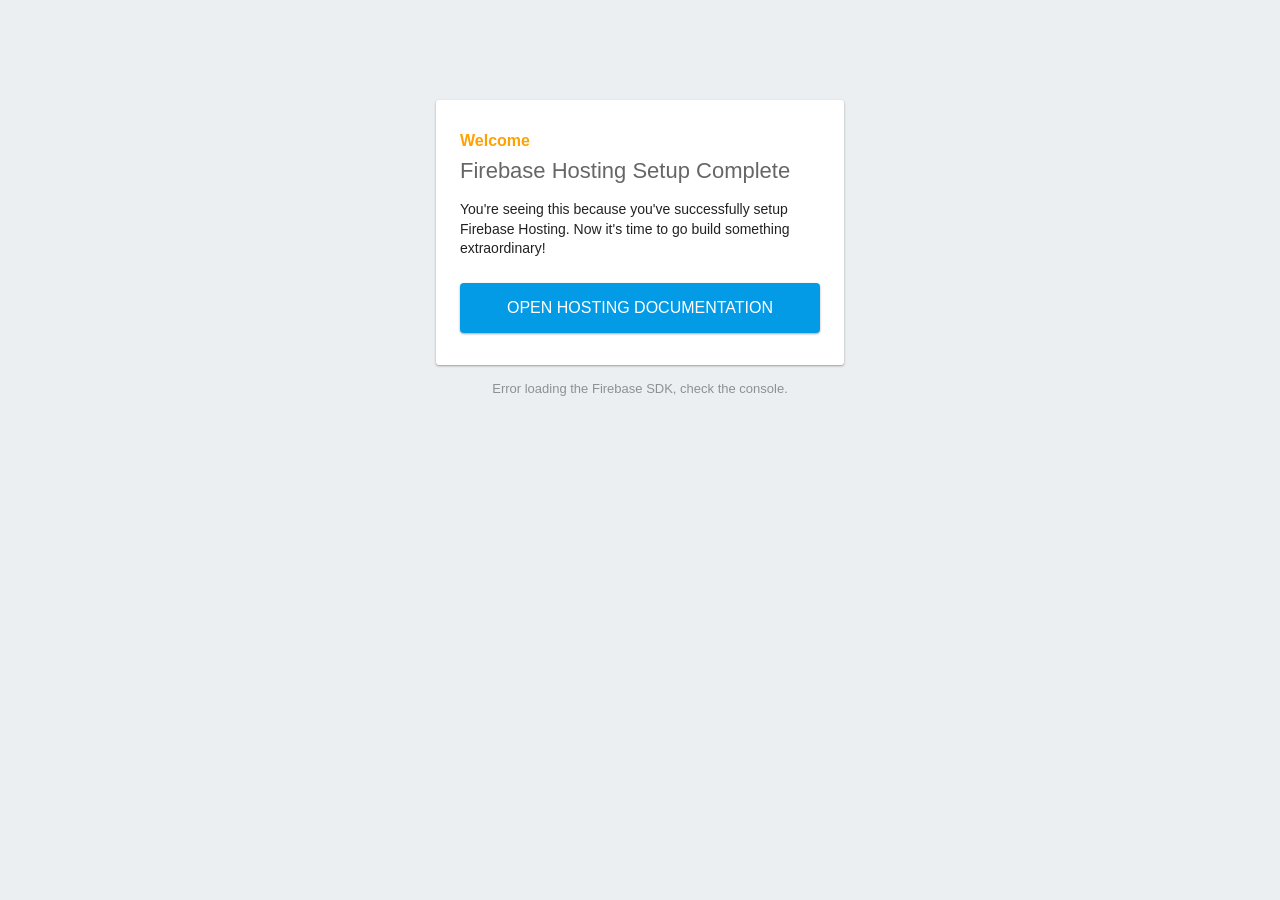
==== public/index.html @ 3b937385 "Setup Firebase hosting and CI/CD workflow" ====
<!DOCTYPE html>
<html>
  <head>
    <meta charset="utf-8">
    <meta name="viewport" content="width=device-width, initial-scale=1">
    <title>Welcome to Firebase Hosting</title>

    <!-- update the version number as needed -->
    <script defer src="/__/firebase/12.7.0/firebase-app-compat.js"></script>
    <!-- include only the Firebase features as you need -->
    <script defer src="/__/firebase/12.7.0/firebase-auth-compat.js"></script>
    <script defer src="/__/firebase/12.7.0/firebase-database-compat.js"></script>
    <script defer src="/__/firebase/12.7.0/firebase-firestore-compat.js"></script>
    <script defer src="/__/firebase/12.7.0/firebase-functions-compat.js"></script>
    <script defer src="/__/firebase/12.7.0/firebase-messaging-compat.js"></script>
    <script defer src="/__/firebase/12.7.0/firebase-storage-compat.js"></script>
    <script defer src="/__/firebase/12.7.0/firebase-analytics-compat.js"></script>
    <script defer src="/__/firebase/12.7.0/firebase-remote-config-compat.js"></script>
    <script defer src="/__/firebase/12.7.0/firebase-performance-compat.js"></script>
    <!-- 
      initialize the SDK after all desired features are loaded, set useEmulator to false
      to avoid connecting the SDK to running emulators.
    -->
    <script defer src="/__/firebase/init.js?useEmulator=true"></script>

    <style media="screen">
      body { background: #ECEFF1; color: rgba(0,0,0,0.87); font-family: Roboto, Helvetica, Arial, sans-serif; margin: 0; padding: 0; }
      #message { background: white; max-width: 360px; margin: 100px auto 16px; padding: 32px 24px; border-radius: 3px; }
      #message h2 { color: #ffa100; font-weight: bold; font-size: 16px; margin: 0 0 8px; }
      #message h1 { font-size: 22px; font-weight: 300; color: rgba(0,0,0,0.6); margin: 0 0 16px;}
      #message p { line-height: 140%; margin: 16px 0 24px; font-size: 14px; }
      #message a { display: block; text-align: center; background: #039be5; text-transform: uppercase; text-decoration: none; color: white; padding: 16px; border-radius: 4px; }
      #message, #message a { box-shadow: 0 1px 3px rgba(0,0,0,0.12), 0 1px 2px rgba(0,0,0,0.24); }
      #load { color: rgba(0,0,0,0.4); text-align: center; font-size: 13px; }
      @media (max-width: 600px) {
        body, #message { margin-top: 0; background: white; box-shadow: none; }
        body { border-top: 16px solid #ffa100; }
      }
    </style>
  </head>
  <body>
    <div id="message">
      <h2>Welcome</h2>
      <h1>Firebase Hosting Setup Complete</h1>
      <p>You're seeing this because you've successfully setup Firebase Hosting. Now it's time to go build something extraordinary!</p>
      <a target="_blank" href="https://firebase.google.com/docs/hosting/">Open Hosting Documentation</a>
    </div>
    <p id="load">Firebase SDK Loading&hellip;</p>

    <script>
      document.addEventListener('DOMContentLoaded', function() {
        const loadEl = document.querySelector('#load');
        // // 🔥🔥🔥🔥🔥🔥🔥🔥🔥🔥🔥🔥🔥🔥🔥🔥🔥🔥🔥🔥🔥🔥🔥🔥🔥🔥🔥🔥🔥🔥🔥
        // // The Firebase SDK is initialized and available here!
        //
        // firebase.auth().onAuthStateChanged(user => { });
        // firebase.database().ref('/path/to/ref').on('value', snapshot => { });
        // firebase.firestore().doc('/foo/bar').get().then(() => { });
        // firebase.functions().httpsCallable('yourFunction')().then(() => { });
        // firebase.messaging().requestPermission().then(() => { });
        // firebase.storage().ref('/path/to/ref').getDownloadURL().then(() => { });
        // firebase.analytics(); // call to activate
        // firebase.analytics().logEvent('tutorial_completed');
        // firebase.performance(); // call to activate
        //
        // // 🔥🔥🔥🔥🔥🔥🔥🔥🔥🔥🔥🔥🔥🔥🔥🔥🔥🔥🔥🔥🔥🔥🔥🔥🔥🔥🔥🔥🔥🔥🔥

        try {
          let app = firebase.app();
          let features = [
            'auth', 
            'database', 
            'firestore',
            'functions',
            'messaging', 
            'storage', 
            'analytics', 
            'remoteConfig',
            'performance',
          ].filter(feature => typeof app[feature] === 'function');
          loadEl.textContent = `Firebase SDK loaded with ${features.join(', ')}`;
        } catch (e) {
          console.error(e);
          loadEl.textContent = 'Error loading the Firebase SDK, check the console.';
        }
      });
    </script>
  </body>
</html>
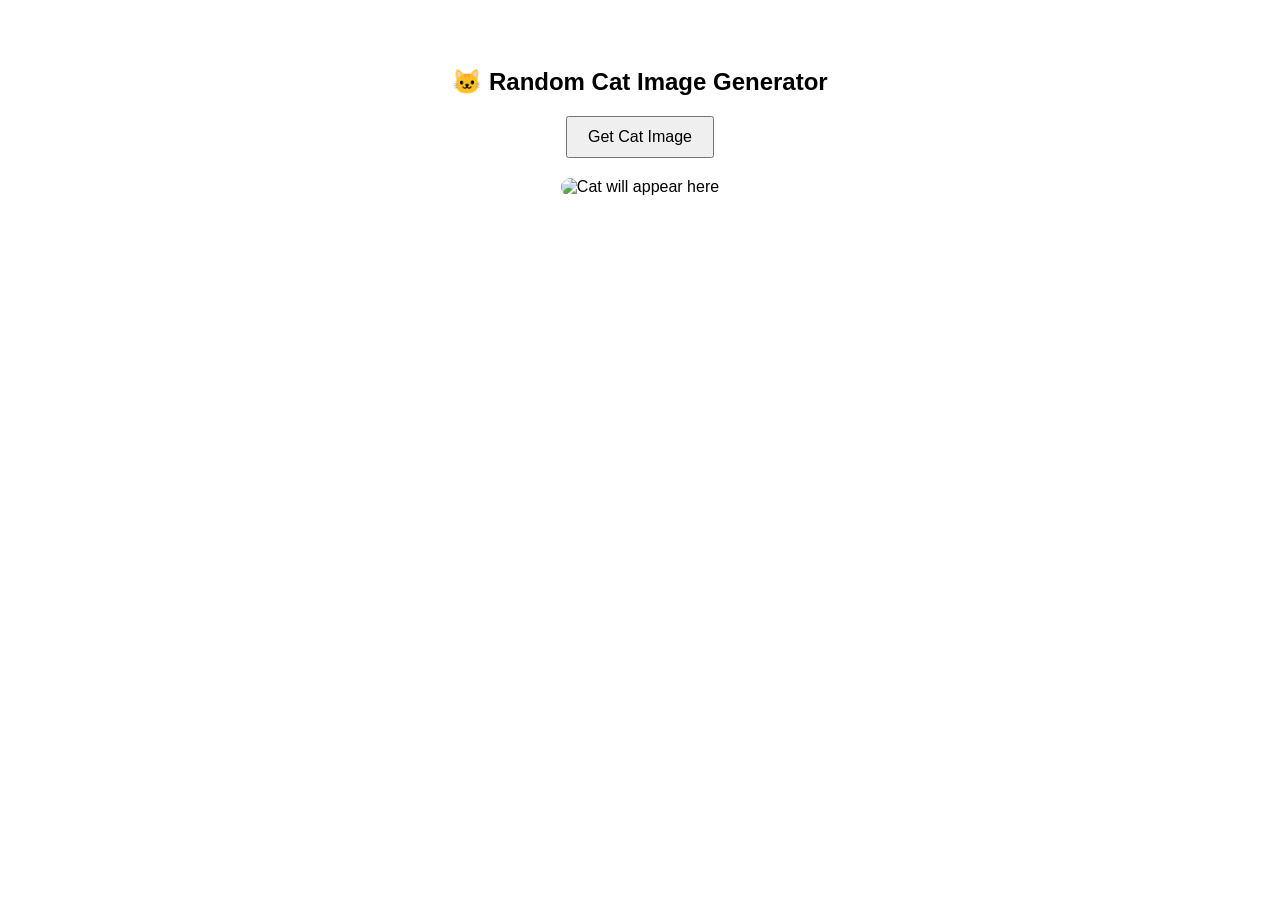
==== commit b5724d5e: "update" ====
--- a/public/index.html
+++ b/public/index.html
@@ -1,89 +1,38 @@
 <!DOCTYPE html>
-<html>
-  <head>
-    <meta charset="utf-8">
-    <meta name="viewport" content="width=device-width, initial-scale=1">
-    <title>Welcome to Firebase Hosting</title>
+<html lang="en">
+<head>
+  <meta charset="UTF-8" />
+  <title>Random Cat Image</title>
 
-    <!-- update the version number as needed -->
-    <script defer src="/__/firebase/12.7.0/firebase-app-compat.js"></script>
-    <!-- include only the Firebase features as you need -->
-    <script defer src="/__/firebase/12.7.0/firebase-auth-compat.js"></script>
-    <script defer src="/__/firebase/12.7.0/firebase-database-compat.js"></script>
-    <script defer src="/__/firebase/12.7.0/firebase-firestore-compat.js"></script>
-    <script defer src="/__/firebase/12.7.0/firebase-functions-compat.js"></script>
-    <script defer src="/__/firebase/12.7.0/firebase-messaging-compat.js"></script>
-    <script defer src="/__/firebase/12.7.0/firebase-storage-compat.js"></script>
-    <script defer src="/__/firebase/12.7.0/firebase-analytics-compat.js"></script>
-    <script defer src="/__/firebase/12.7.0/firebase-remote-config-compat.js"></script>
-    <script defer src="/__/firebase/12.7.0/firebase-performance-compat.js"></script>
-    <!-- 
-      initialize the SDK after all desired features are loaded, set useEmulator to false
-      to avoid connecting the SDK to running emulators.
-    -->
-    <script defer src="/__/firebase/init.js?useEmulator=true"></script>
+  <style>
+    body {
+      text-align: center;
+      font-family: Arial, sans-serif;
+      padding: 40px;
+    }
+    button {
+      padding: 10px 20px;
+      font-size: 16px;
+      cursor: pointer;
+    }
+    img {
+      margin-top: 20px;
+      max-width: 300px;
+      border-radius: 10px;
+    }
+  </style>
+</head>
+<body>
 
-    <style media="screen">
-      body { background: #ECEFF1; color: rgba(0,0,0,0.87); font-family: Roboto, Helvetica, Arial, sans-serif; margin: 0; padding: 0; }
-      #message { background: white; max-width: 360px; margin: 100px auto 16px; padding: 32px 24px; border-radius: 3px; }
-      #message h2 { color: #ffa100; font-weight: bold; font-size: 16px; margin: 0 0 8px; }
-      #message h1 { font-size: 22px; font-weight: 300; color: rgba(0,0,0,0.6); margin: 0 0 16px;}
-      #message p { line-height: 140%; margin: 16px 0 24px; font-size: 14px; }
-      #message a { display: block; text-align: center; background: #039be5; text-transform: uppercase; text-decoration: none; color: white; padding: 16px; border-radius: 4px; }
-      #message, #message a { box-shadow: 0 1px 3px rgba(0,0,0,0.12), 0 1px 2px rgba(0,0,0,0.24); }
-      #load { color: rgba(0,0,0,0.4); text-align: center; font-size: 13px; }
-      @media (max-width: 600px) {
-        body, #message { margin-top: 0; background: white; box-shadow: none; }
-        body { border-top: 16px solid #ffa100; }
-      }
-    </style>
-  </head>
-  <body>
-    <div id="message">
-      <h2>Welcome</h2>
-      <h1>Firebase Hosting Setup Complete</h1>
-      <p>You're seeing this because you've successfully setup Firebase Hosting. Now it's time to go build something extraordinary!</p>
-      <a target="_blank" href="https://firebase.google.com/docs/hosting/">Open Hosting Documentation</a>
-    </div>
-    <p id="load">Firebase SDK Loading&hellip;</p>
+  <h2>🐱 Random Cat Image Generator</h2>
 
-    <script>
-      document.addEventListener('DOMContentLoaded', function() {
-        const loadEl = document.querySelector('#load');
-        // // 🔥🔥🔥🔥🔥🔥🔥🔥🔥🔥🔥🔥🔥🔥🔥🔥🔥🔥🔥🔥🔥🔥🔥🔥🔥🔥🔥🔥🔥🔥🔥
-        // // The Firebase SDK is initialized and available here!
-        //
-        // firebase.auth().onAuthStateChanged(user => { });
-        // firebase.database().ref('/path/to/ref').on('value', snapshot => { });
-        // firebase.firestore().doc('/foo/bar').get().then(() => { });
-        // firebase.functions().httpsCallable('yourFunction')().then(() => { });
-        // firebase.messaging().requestPermission().then(() => { });
-        // firebase.storage().ref('/path/to/ref').getDownloadURL().then(() => { });
-        // firebase.analytics(); // call to activate
-        // firebase.analytics().logEvent('tutorial_completed');
-        // firebase.performance(); // call to activate
-        //
-        // // 🔥🔥🔥🔥🔥🔥🔥🔥🔥🔥🔥🔥🔥🔥🔥🔥🔥🔥🔥🔥🔥🔥🔥🔥🔥🔥🔥🔥🔥🔥🔥
+  <button id="catBtn">Get Cat Image</button>
 
-        try {
-          let app = firebase.app();
-          let features = [
-            'auth', 
-            'database', 
-            'firestore',
-            'functions',
-            'messaging', 
-            'storage', 
-            'analytics', 
-            'remoteConfig',
-            'performance',
-          ].filter(feature => typeof app[feature] === 'function');
-          loadEl.textContent = `Firebase SDK loaded with ${features.join(', ')}`;
-        } catch (e) {
-          console.error(e);
-          loadEl.textContent = 'Error loading the Firebase SDK, check the console.';
-        }
-      });
-    </script>
-  </body>
+  <br />
+
+  <img id="catImg" alt="Cat will appear here" />
+
+  <!-- External JS -->
+  <script src="script.js"></script>
+</body>
 </html>
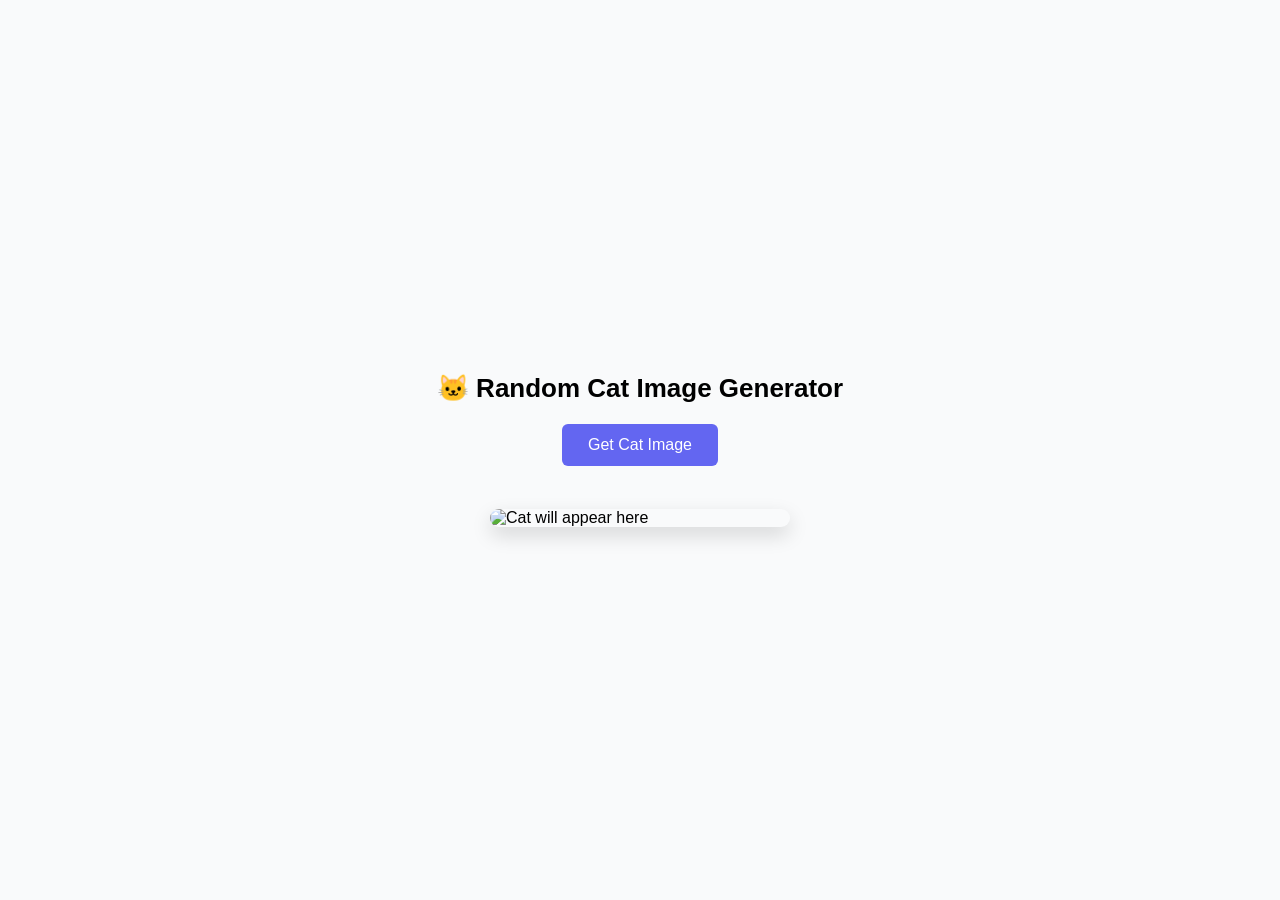
==== commit 4096e38e: "add external css styling" ====
--- a/public/index.html
+++ b/public/index.html
@@ -3,25 +3,9 @@
 <head>
   <meta charset="UTF-8" />
   <title>Random Cat Image</title>
+  <link rel="stylesheet" href="style.css" />
+</head>
 
-  <style>
-    body {
-      text-align: center;
-      font-family: Arial, sans-serif;
-      padding: 40px;
-    }
-    button {
-      padding: 10px 20px;
-      font-size: 16px;
-      cursor: pointer;
-    }
-    img {
-      margin-top: 20px;
-      max-width: 300px;
-      border-radius: 10px;
-    }
-  </style>
-</head>
 <body>
 
   <h2>🐱 Random Cat Image Generator</h2>
--- a/public/style.css
+++ b/public/style.css
@@ -0,0 +1,65 @@
+/* Reset */
+* {
+  margin: 0;
+  padding: 0;
+  box-sizing: border-box;
+}
+
+/* Page layout */
+body {
+  min-height: 100vh;
+  display: flex;
+  flex-direction: column;
+  justify-content: center;
+  align-items: center;
+  font-family: Arial, Helvetica, sans-serif;
+  background: #f9fafb;
+  padding: 40px;
+}
+
+/* Heading */
+h2 {
+  font-size: 26px;
+  margin-bottom: 20px;
+}
+
+/* Button */
+button {
+  padding: 12px 26px;
+  font-size: 16px;
+  cursor: pointer;
+  background-color: #6366f1;
+  color: #ffffff;
+  border: none;
+  border-radius: 6px;
+  transition: background-color 0.3s ease, transform 0.2s ease;
+}
+
+button:hover {
+  background-color: #4f46e5;
+  transform: translateY(-2px);
+}
+
+button:active {
+  transform: scale(0.98);
+}
+
+/* Image */
+img {
+  margin-top: 25px;
+  max-width: 300px;
+  width: 100%;
+  border-radius: 12px;
+  box-shadow: 0 8px 20px rgba(0, 0, 0, 0.15);
+}
+
+/* Small screens */
+@media (max-width: 480px) {
+  h2 {
+    font-size: 22px;
+  }
+
+  button {
+    width: 100%;
+  }
+}
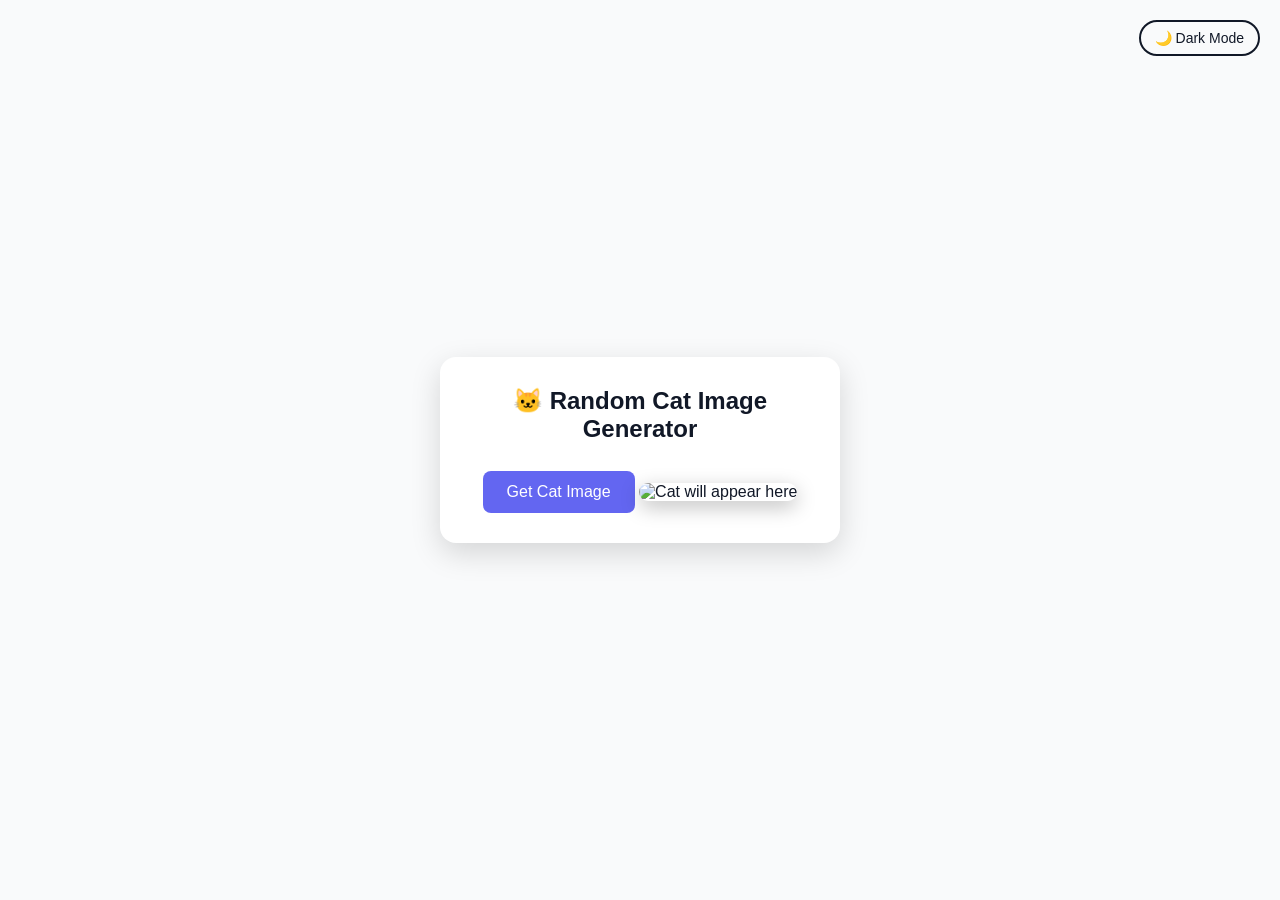
==== commit b13cb7c2: "add dark mode UI and improved design" ====
--- a/public/index.html
+++ b/public/index.html
@@ -3,20 +3,24 @@
 <head>
   <meta charset="UTF-8" />
   <title>Random Cat Image</title>
+
   <link rel="stylesheet" href="style.css" />
 </head>
-
 <body>
 
-  <h2>🐱 Random Cat Image Generator</h2>
+  <!-- Theme Toggle -->
+  <button id="themeToggle" class="theme-toggle">
+    🌙 Dark Mode
+  </button>
 
-  <button id="catBtn">Get Cat Image</button>
+  <div class="container">
+    <h2>🐱 Random Cat Image Generator</h2>
 
-  <br />
+    <button id="catBtn">Get Cat Image</button>
 
-  <img id="catImg" alt="Cat will appear here" />
+    <img id="catImg" alt="Cat will appear here" />
+  </div>
 
-  <!-- External JS -->
   <script src="script.js"></script>
 </body>
 </html>
--- a/public/style.css
+++ b/public/style.css
@@ -1,3 +1,21 @@
+/* CSS Variables */
+:root {
+  --bg-color: #f9fafb;
+  --text-color: #111827;
+  --card-bg: #ffffff;
+  --btn-bg: #6366f1;
+  --btn-hover: #4f46e5;
+}
+
+/* Dark theme */
+body.dark {
+  --bg-color: #0f172a;
+  --text-color: #e5e7eb;
+  --card-bg: #1e293b;
+  --btn-bg: #22c55e;
+  --btn-hover: #16a34a;
+}
+
 /* Reset */
 * {
   margin: 0;
@@ -5,61 +23,77 @@
   box-sizing: border-box;
 }
 
-/* Page layout */
+/* Body */
 body {
   min-height: 100vh;
+  font-family: Arial, Helvetica, sans-serif;
+  background-color: var(--bg-color);
+  color: var(--text-color);
   display: flex;
-  flex-direction: column;
   justify-content: center;
   align-items: center;
-  font-family: Arial, Helvetica, sans-serif;
-  background: #f9fafb;
-  padding: 40px;
+  padding: 20px;
+  transition: background-color 0.3s, color 0.3s;
+}
+
+/* Container */
+.container {
+  background-color: var(--card-bg);
+  padding: 30px;
+  border-radius: 16px;
+  text-align: center;
+  box-shadow: 0 10px 30px rgba(0,0,0,0.15);
+  width: 100%;
+  max-width: 400px;
+  transition: background-color 0.3s;
 }
 
 /* Heading */
 h2 {
-  font-size: 26px;
   margin-bottom: 20px;
+  font-size: 24px;
 }
 
-/* Button */
+/* Buttons */
 button {
-  padding: 12px 26px;
+  padding: 12px 24px;
   font-size: 16px;
   cursor: pointer;
-  background-color: #6366f1;
+  background-color: var(--btn-bg);
   color: #ffffff;
   border: none;
-  border-radius: 6px;
-  transition: background-color 0.3s ease, transform 0.2s ease;
+  border-radius: 8px;
+  transition: background-color 0.3s, transform 0.2s;
 }
 
 button:hover {
-  background-color: #4f46e5;
+  background-color: var(--btn-hover);
   transform: translateY(-2px);
-}
-
-button:active {
-  transform: scale(0.98);
 }
 
 /* Image */
 img {
-  margin-top: 25px;
-  max-width: 300px;
-  width: 100%;
+  margin-top: 20px;
+  max-width: 100%;
   border-radius: 12px;
-  box-shadow: 0 8px 20px rgba(0, 0, 0, 0.15);
+  box-shadow: 0 6px 20px rgba(0,0,0,0.25);
 }
 
-/* Small screens */
-@media (max-width: 480px) {
-  h2 {
-    font-size: 22px;
-  }
+/* Theme Toggle */
+.theme-toggle {
+  position: fixed;
+  top: 20px;
+  right: 20px;
+  background-color: transparent;
+  color: var(--text-color);
+  border: 2px solid var(--text-color);
+  padding: 8px 14px;
+  border-radius: 20px;
+  font-size: 14px;
+}
 
-  button {
-    width: 100%;
-  }
+.theme-toggle:hover {
+  background-color: var(--text-color);
+  color: var(--bg-color);
 }
+
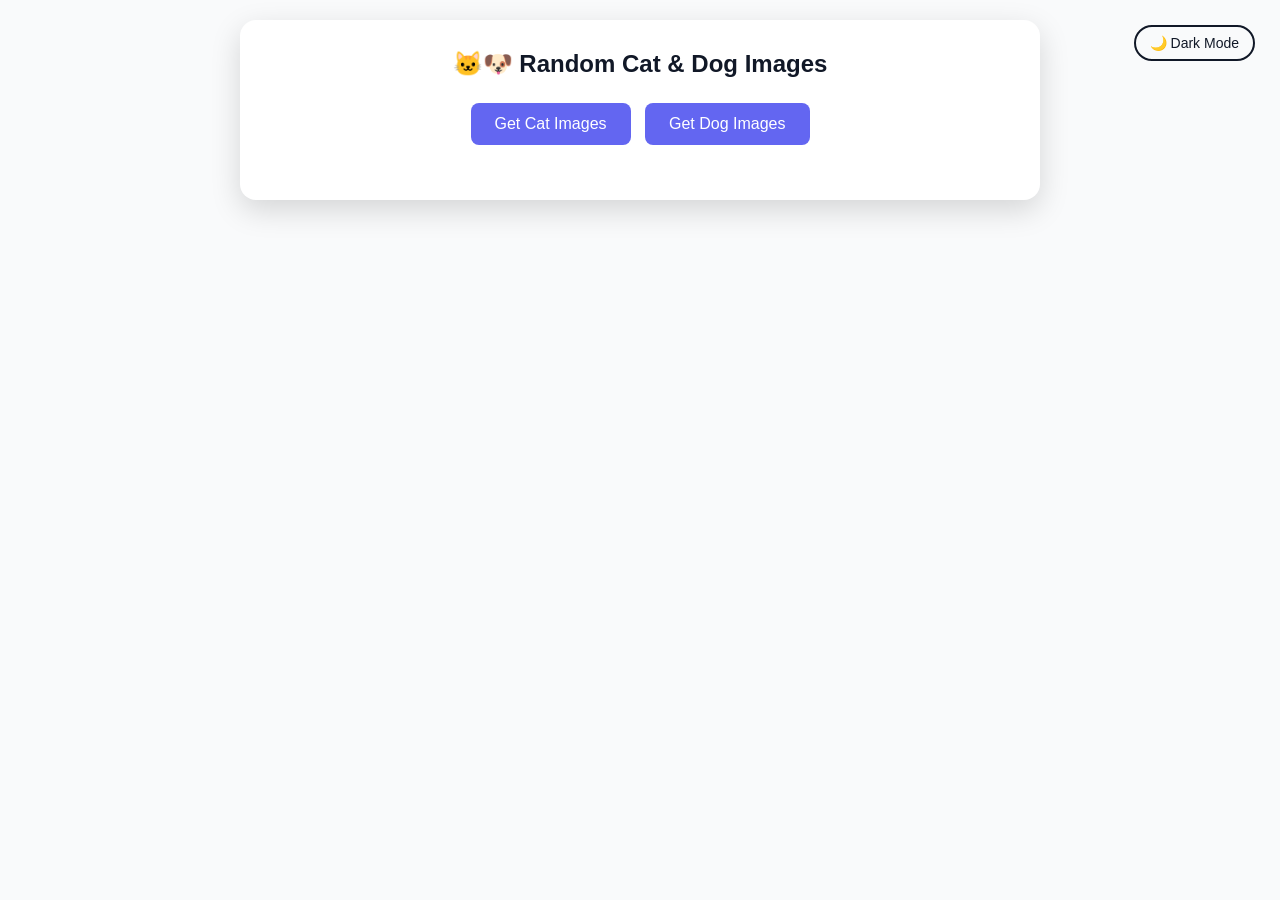
==== commit 5ed601a9: "added the dong api" ====
--- a/public/index.html
+++ b/public/index.html
@@ -2,25 +2,29 @@
 <html lang="en">
 <head>
   <meta charset="UTF-8" />
-  <title>Random Cat Image</title>
-
+  <meta name="viewport" content="width=device-width, initial-scale=1.0" />
+  <title>Random Cat & Dog Images</title>
   <link rel="stylesheet" href="style.css" />
 </head>
 <body>
 
   <!-- Theme Toggle -->
-  <button id="themeToggle" class="theme-toggle">
-    🌙 Dark Mode
-  </button>
+  <button id="themeToggle" class="theme-toggle">🌙 Dark Mode</button>
 
   <div class="container">
-    <h2>🐱 Random Cat Image Generator</h2>
+    <h2>🐱🐶 Random Cat & Dog Images</h2>
 
-    <button id="catBtn">Get Cat Image</button>
+    <div class="buttons">
+      <button id="catBtn">Get Cat Images</button>
+      <button id="dogBtn">Get Dog Images</button>
+    </div>
 
-    <img id="catImg" alt="Cat will appear here" />
+    <div class="image-grid" id="imageGrid">
+      <!-- Images will appear here -->
+    </div>
   </div>
 
   <script src="script.js"></script>
 </body>
 </html>
+
--- a/public/style.css
+++ b/public/style.css
@@ -31,7 +31,7 @@
   color: var(--text-color);
   display: flex;
   justify-content: center;
-  align-items: center;
+  align-items: flex-start;
   padding: 20px;
   transition: background-color 0.3s, color 0.3s;
 }
@@ -44,7 +44,7 @@
   text-align: center;
   box-shadow: 0 10px 30px rgba(0,0,0,0.15);
   width: 100%;
-  max-width: 400px;
+  max-width: 800px;
   transition: background-color 0.3s;
 }
 
@@ -64,6 +64,7 @@
   border: none;
   border-radius: 8px;
   transition: background-color 0.3s, transform 0.2s;
+  margin: 5px;
 }
 
 button:hover {
@@ -71,12 +72,24 @@
   transform: translateY(-2px);
 }
 
-/* Image */
-img {
+/* Image grid */
+.image-grid {
+  display: grid;
+  grid-template-columns: repeat(auto-fit, minmax(200px, 1fr));
+  gap: 15px;
   margin-top: 20px;
-  max-width: 100%;
+}
+
+/* Images */
+.image-grid img {
+  width: 100%;
   border-radius: 12px;
   box-shadow: 0 6px 20px rgba(0,0,0,0.25);
+  transition: transform 0.2s;
+}
+
+.image-grid img:hover {
+  transform: scale(1.05);
 }
 
 /* Theme Toggle */
@@ -97,3 +110,9 @@
   color: var(--bg-color);
 }
 
+/* Buttons container */
+.buttons {
+  margin-bottom: 20px;
+}
+
+
